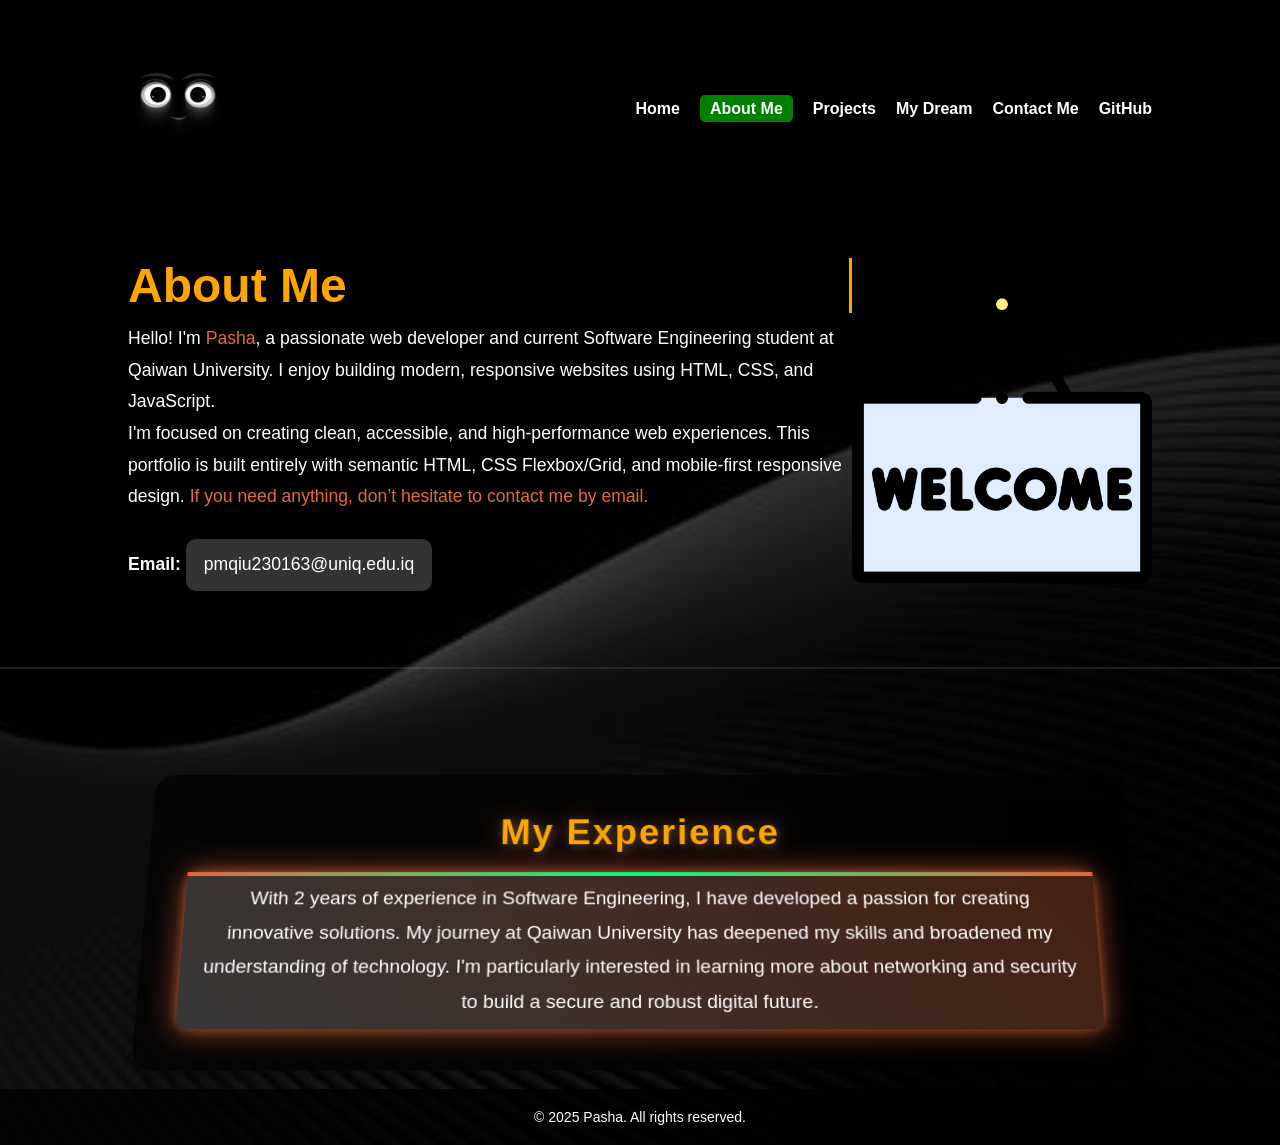
==== about.html @ 2551d7bb "first commit" ====
<!DOCTYPE html>
<html lang="en">
<head>
  <meta charset="UTF-8" />
  <meta name="viewport" content="width=device-width, initial-scale=1.0" />
  <title>About Me | Pasha</title>
  <link rel="stylesheet" href="style.css" />
</head>
<body>
  <header>
    <nav class="navbar">
      <img src="photo.profile2.jpg" alt="Pasha Logo" class="logo" />
      <ul class="nav-links">
        <li><a href="index.html">Home</a></li>
        <li><a href="about.html" class="active">About Me</a></li>
        <li><a href="projects.html">Projects</a></li>
        <li><a href="mydream.html">My Dream</a></li>
        <li><a href="ContactMe.html">Contact Me</a></li>
        <li><a href="https://github.com/Pashamariwan" target="_blank">GitHub</a></li> 
      </ul>
    </nav>
  </header>

  <main>
    <section class="hero">
      <div class="info">
        <h1 id="typing-effect">About Me</h1>
        <p>Hello! I'm <span class="name-color">Pasha</span>, a passionate web developer and current Software Engineering student at Qaiwan University. I enjoy building modern, responsive websites using HTML, CSS, and JavaScript.</p>
        <p>I'm focused on creating clean, accessible, and high-performance web experiences. This portfolio is built entirely with semantic HTML, CSS Flexbox/Grid, and mobile-first responsive design. 
        <span class="contact-text">If you need anything, don’t hesitate to contact me by email.</span></p>
        <p><strong>Email:</strong> <a href="mailto:pmqiu230163@uniq.edu.iq">pmqiu230163@uniq.edu.iq</a></p>
      </div>

      <div class="image">
        <img src="Photo11.png" alt="Pasha's Profile" class="boy"  />
      </div>
    </section>

    <section class="about-section">
  <div class="scroll-box">
    <h2> My Experience </h2>
    <p>With 2 years of experience in Software Engineering, I have developed a passion for creating innovative solutions. My journey at Qaiwan University has deepened my skills and broadened my understanding of technology. I'm particularly interested in learning more about networking and security to build a secure and robust digital future.</p>
  </div>
</section>

  </main>

  <footer>
    <p>&copy; 2025 Pasha. All rights reserved.</p>
  </footer>

</body>
</html>
---- style.css ----
* {
  margin: 0;
  padding: 0;
  box-sizing: border-box;
  font-family: 'Poppins', sans-serif;
}

html {
  scroll-behavior: smooth;
}

h1, h2, h3 {
  font-family: 'Roboto', sans-serif;
  font-weight: 600;
}

.info p {
  font-weight: 300;
  font-size: 1.1rem;
  line-height: 1.8;
}


body {
  background: url(background.photo3.jpeg) no-repeat center center/cover;
  color: white;
}


.navbar {
  display: flex;
  justify-content: space-between;
  align-items: center;
  padding: 20px 10%;
 
  top: 0;
  z-index: 10;
}

.logo {
  width: 100px;
  border-radius: 50%;
  transition: transform 0.3s ease; 
}

.logo:hover {
  transform: translate(10px, -10px); 
}

.nav-links {
  list-style: none;
  display: flex;
  gap: 20px;
}

.nav-links li a {
  text-decoration: none;
  color: white;
  font-weight: bold;
  transition: color 0.3s ease;
}

.nav-links li a:hover {
  color: #00ff7f;
}


.hero {
  display: flex;
  justify-content: space-between;
  align-items: center;
  padding: 40px 10%;
  border-bottom: 2px solid rgba(255, 255, 255, 0.1);
  padding-bottom: 50px;
  margin-bottom: 50px;
}

.info h1 {
  font-size: 60px;
  margin-bottom: 10px;
  color: orange; 
}

.info h3 {
  margin-top: 10px;
  font-size: 20px;
  letter-spacing: 1px;
}

.info span {
  color: rgb(230, 104, 59);
}

.info a {
  text-decoration: none;
  color: white;
  background: #333;
  margin: 26px 0;
  padding: 10px 18px;
  border-radius: 10px;
  display: inline-block;
  transition: all 0.4s ease;
}

.info a:hover {
  background: rgb(230, 104, 59);
  transform: scale(1.05);
}


.image img {
  height: 300px;
  transition: transform 0.5s ease-in-out;
  cursor: pointer;
}

.image img:hover {
  transform: translateX(-10px);
}


.projects {
  display: grid;
  grid-template-columns: 1fr 1fr;
  gap: 30px;
  margin-top: 40px;
}

.project-item {
  background: rgba(0, 0, 0, 0.7);
  border-radius: 10px;
  padding: 20px;
  margin: 20px 0;
  box-shadow: 0 4px 10px rgba(0, 0, 0, 0.3);
  transition: all 0.3s ease;
}

.project-item:hover {
  box-shadow: 0 8px 20px rgba(0, 0, 0, 0.5);
  transform: translateY(-5px);
}

.project-item h3 {
  color: rgb(230, 104, 59);
  font-size: 1.5rem;
}

.project-item p {
  color: white;
  font-size: 1.1rem;
}


.about-page .hero {
  display: flex;
  flex-direction: row;
  justify-content: space-between;
  align-items: center;
  padding-top: 60px;
}

.about-page .info {
  flex: 1;
  padding: 20px;
  color: white;
}

.about-page .info h1 {
  font-size: 3.5rem;
  color: rgb(230, 104, 59);
  margin-bottom: 20px;
}

.about-page .info p {
  font-size: 1.2rem;
  line-height: 1.8;
}

.about-page .image {
  flex: 1;
  display: flex;
  justify-content: center;
  align-items: center;
}

.about-page .image img {
  width: 250px;
  height: auto;
  border-radius: 50%;
  transition: transform 0.5s ease;
}

.about-page .image img:hover {
  transform: scale(1.1);
}


@media (max-width: 768px) {
  .hero {
    flex-direction: column;
    text-align: center;
  }

  .image {
    margin-top: 20px;
  }

  .nav-links {
    flex-direction: column;
    gap: 10px;
  }

  .projects {
    grid-template-columns: 1fr;
  }

  .about-page .hero {
    flex-direction: column;
    text-align: center;
  }

  .about-page .info {
    margin-bottom: 20px;
  }

  .about-page .info h1 {
    font-size: 2.5rem;
  }

  .about-page .image img {
    width: 200px;
  }
}

@media (max-width: 480px) {
  .about-page .info h1 {
    font-size: 2rem;
  }

  .about-page .info p {
    font-size: 1rem;
  }

  .about-page .image img {
    width: 180px;
  }
}


footer {
  background: rgba(0, 0, 0, 0.8);
  padding: 20px;
  color: white;
  text-align: center;
  position: relative; 
  width: 100%;
  font-size: 14px;
}

nav a.active {
  color: white;
  background-color: green; 
  padding: 5px 10px;
  border-radius: 5px;
  text-decoration: none;
}


.mydream-page .hero {
  display: flex;
  justify-content: space-between;
  align-items: center;
  padding: 40px 10%;
  border-bottom: 2px solid rgba(255, 255, 255, 0.1);
  padding-bottom: 50px;
  margin-bottom: 50px;
}

.mydream-page .info {
  flex: 1;
  padding: 20px;
  color: white;
}

.mydream-page .info h1 {
  font-size: 60px;
  margin-bottom: 10px;
  color: orange;
}

.mydream-page .info h3 {
  margin-top: 10px;
  font-size: 20px;
  letter-spacing: 1px;
}

.mydream-page .info p {
  font-size: 1.1rem;
  line-height: 1.8;
  font-weight: 300;
}

.mydream-page .image {
  flex: 1;
  display: flex;
  justify-content: center;
  align-items: center;
}

.mydream-page .image img {
  height: 300px;
  transition: transform 0.5s ease-in-out;
  cursor: pointer;
}

.mydream-page .image img:hover {
  transform: translateX(-10px);
}


@media (max-width: 768px) {
  .mydream-page .hero {
    flex-direction: column;
    text-align: center;
  }

  .mydream-page .info {
    margin-bottom: 20px;
  }

  .mydream-page .info h1 {
    font-size: 2.5rem;
  }

  .mydream-page .image img {
    width: 200px;
  }
}

@media (max-width: 480px) {
  .mydream-page .info h1 {
    font-size: 2rem;
  }

  .mydream-page .info p {
    font-size: 1rem;
  }

  .mydream-page .image img {
    width: 180px;
  }
}

nav a.active {
  color: white;
  background-color: green;
  padding: 5px 10px;
  border-radius: 5px;
  text-decoration: none;
}

.nav-links a.active {
  color: white;
  background-color: green;
  padding: 5px 10px;
  border-radius: 5px;
  text-decoration: none;
}


.my-dream-container {
  text-align: center;
  padding: 50px;
  position: relative;
}

.logo {
  width: 100px;
  height: auto;
  animation: moveLogo 4s infinite alternate, changeLogoColor 5s infinite alternate;
}

.heading {
  font-size: 3rem;
  color: rgb(230, 104, 59);
  animation: moveHeading 3s infinite alternate, changeHeadingColor 6s infinite alternate;
}

.description {
  font-size: 1.2rem;
  color: white;
  animation: moveDescription 5s infinite alternate, changeDescriptionColor 7s infinite alternate;
}


@keyframes moveLogo {
  0% { transform: translateX(0) rotate(0deg); }
  50% { transform: translateX(30px) rotate(45deg); }
  100% { transform: translateX(-30px) rotate(-45deg); }
}

@keyframes changeLogoColor {
  0% { filter: hue-rotate(0deg); }
  50% { filter: hue-rotate(90deg); }
  100% { filter: hue-rotate(180deg); }
}


@keyframes moveHeading {
  0% { transform: translateY(0); }
  50% { transform: translateY(-20px); }
  100% { transform: translateY(20px); }
}

@keyframes changeHeadingColor {
  0% { color: rgb(230, 104, 59); }
  50% { color: #00ff7f; }
  100% { color: #ff6347; }
}


@keyframes moveDescription {
  0% { transform: translateX(0); }
  50% { transform: translateX(-20px); }
  100% { transform: translateX(20px); }
}

@keyframes changeDescriptionColor {
  0% { color: white; }
  50% { color: #ff6347; }
  100% { color: #00ff7f; }
}


@keyframes typing {
  from {
    width: 0;
  }
  to {
    width: 100%;
  }
}


#typing-effect {
  overflow: hidden; 
  white-space: nowrap;
  border-right: 3px solid orange; 
  width: 0; 
  animation: typing 4s steps(30) 0s forwards; 
  font-size: 3rem;
  color: orange;
}





.welcome-section {
  background-color: rgba(0, 0, 0, 0.8);
  padding: 40px 10%;
  margin-top: 100px;
  border-radius: 10px;
  text-align: center;
  box-shadow: 0 4px 20px rgba(0, 0, 0, 0.5);
  position: relative;
  animation: fadeIn 1s ease-out forwards;
}

.welcome-text h2 {
  font-size: 3rem;
  color: orange;
  margin-bottom: 10px;
  text-shadow: 0 0 10px #ff6347, 0 0 20px #ff6347, 0 0 30px #ff6347;
  font-weight: bold;
}

.welcome-text p {
  font-size: 1.2rem;
  color: white; 
  line-height: 1.8;
  margin-top: 20px;
  opacity: 0.8;
}


.animated-text {
  font-size: 1.2rem;
  color: white;
  display: inline-block;
  white-space: nowrap;
  animation: colorChange 5s infinite;
}

@keyframes colorChange {
  0% { color: white; }
  10% { color: orange; }
  20% { color: lightyellow; }
  30% { color: lightgreen; }
  40% { color: lightblue; }
  50% { color: purple; }
  60% { color: #ff6347; }
  70% { color: #ffcc00; }
  80% { color: #00ff7f; }
  90% { color: orange; }
  100% { color: white; }
}


@keyframes fadeIn {
  from {
    opacity: 0;
    transform: translateY(30px);
  }
  to {
    opacity: 1;
    transform: translateY(0);
  }
}


.about-section {
  display: flex;
  justify-content: center;
  align-items: center;
  margin-top: 80px;
  padding: 20px;
}

.scroll-box {
  width: 80%;
  max-height: 300px;
  padding: 40px;
  background: rgba(0, 0, 0, 0.7);
  border-radius: 20px;
  box-shadow: 0 15px 30px rgba(0, 0, 0, 0.4);
  transform: perspective(1000px) rotateX(10deg);
  animation: scroll-effect 3s ease-out infinite;
  overflow: hidden;
  position: relative;
  color: white;
  text-align: center;
  backdrop-filter: blur(10px);
}

.scroll-box h2 {
  font-size: 2.3rem;
  color: orange; 
  margin-bottom: 20px;
  font-weight: bold;
  letter-spacing: 2px;
  text-shadow: 2px 2px 10px rgba(255, 255, 255, 0.2), 0 0 25px rgba(230, 104, 59, 0.5);
}


.scroll-box p {
  font-size: 1.2rem;
  line-height: 1.8;
  font-weight: 300;
  color: white;
  position: relative;
  z-index: 1;
  padding: 10px 20px;
  border-radius: 10px;
  background: linear-gradient(45deg, rgba(255, 255, 255, 0.2), rgba(230, 104, 59, 0.3));
  text-align: center;
  box-shadow: 0 0 10px rgba(230, 104, 59, 0.5), 0 0 30px rgba(230, 104, 59, 0.7);
  transition: all 0.3s ease-in-out;
}

.scroll-box p:hover {
  background: rgba(230, 104, 59, 0.4);
  box-shadow: 0 0 20px rgba(230, 104, 59, 0.8), 0 0 40px rgba(230, 104, 59, 0.9);
  transform: translateY(-5px) scale(1.05);
}

.scroll-box p {
  transition: transform 0.3s ease-in-out;
}

.scroll-box p:hover {
  transform: translateY(-10px); 
}


@keyframes glowing-text {
  0% {
    text-shadow: 0 0 10px rgba(230, 104, 59, 0.6), 0 0 20px rgba(230, 104, 59, 0.4), 0 0 30px rgba(230, 104, 59, 0.2);
  }
  50% {
    text-shadow: 0 0 30px rgba(230, 104, 59, 1), 0 0 40px rgba(230, 104, 59, 0.8), 0 0 50px rgba(230, 104, 59, 0.6);
  }
  100% {
    text-shadow: 0 0 10px rgba(230, 104, 59, 0.6), 0 0 20px rgba(230, 104, 59, 0.4), 0 0 30px rgba(230, 104, 59, 0.2);
  }
}


.scroll-box p {
  animation: glowing-text 2s ease-in-out infinite alternate;
}

.scroll-box p::before {
  content: "";
  display: block;
  position: absolute;
  width: 100%;
  height: 4px;
  background: linear-gradient(90deg, rgb(230, 104, 59), #00ff7f, rgb(230, 104, 59));
  top: 0;
  left: 0;
  animation: glowing-bar 3s linear infinite;
}


@keyframes glowing-bar {
  0% {
    background-position: 100% 0;
  }
  100% {
    background-position: 0 0;
  }
}


@keyframes scroll-effect {
  0% {
    transform: perspective(1000px) rotateX(10deg);
  }
  50% {
    transform: perspective(1000px) rotateX(20deg);
  }
  100% {
    transform: perspective(1000px) rotateX(10deg);
  }
}


.project-vision {
  display: flex;
  justify-content: center;
  align-items: center;
  padding: 80px 20px;
  background: linear-gradient(145deg, #0a0a0a, #1e1e1e);
  scroll-margin-top: 100px;
}

.vision-card {
  background: rgba(255, 255, 255, 0.05);
  border-radius: 20px;
  padding: 40px;
  max-width: 700px;
  text-align: center;
  color: white;
  box-shadow: 0 0 20px rgba(230, 104, 59, 0.3), 0 0 40px rgba(230, 104, 59, 0.5);
  backdrop-filter: blur(10px);
  transform: perspective(1000px) rotateX(10deg);
  transition: transform 0.5s ease, box-shadow 0.5s ease;
}

.vision-card:hover {
  transform: perspective(1000px) rotateX(0deg) scale(1.03);
  box-shadow: 0 0 30px rgba(230, 104, 59, 0.6), 0 0 60px rgba(230, 104, 59, 0.9);
}

.vision-card h2 {
  font-size: 2.5rem;
  color: rgb(230, 104, 59);
  margin-bottom: 20px;
  text-shadow: 0 0 10px rgba(255, 255, 255, 0.2);
}

.vision-card p {
  font-size: 1.2rem;
  line-height: 1.8;
  background: linear-gradient(90deg, rgba(255, 255, 255, 0.15), rgba(255, 255, 255, 0.05));
  padding: 20px;
  border-radius: 12px;
  box-shadow: 0 0 15px rgba(230, 104, 59, 0.4);
  transition: transform 0.3s ease;
}

.vision-card p:hover {
  transform: translateY(-5px);
  box-shadow: 0 0 25px rgba(230, 104, 59, 0.7);
}

.dream-scroll-section {
  padding: 50px 20px;
  display: flex;
  flex-direction: column;
  align-items: center;
}

.dream-cards {
  display: flex;
  flex-direction: column;
  gap: 20px;
  margin-top: 30px;
}

.dream-card {
  background: linear-gradient(145deg, #1f1f1f, #2c2c2c);
  color: #ffffff;
  border-radius: 15px;
  padding: 20px 30px;
  box-shadow: 0 10px 20px rgba(255, 165, 0, 0.4), 0 4px 6px rgba(0, 0, 0, 0.3);
  transition: transform 0.3s ease, box-shadow 0.3s ease;
  font-size: 1.1rem;
  text-align: center;
  border: 1px solid rgba(255, 165, 0, 0.4);
}

.dream-card:hover {
  transform: translateY(-10px) scale(1.03);
  box-shadow: 0 15px 30px rgba(255, 165, 0, 0.6), 0 6px 10px rgba(0, 0, 0, 0.4);
}


.contact-section {
  padding: 80px 20px;
  background: linear-gradient(145deg, #0a0a0a, #1e1e1e);
  display: flex;
  justify-content: center;
  align-items: center;
}

.contact-container {
  background: rgba(255, 255, 255, 0.05);
  padding: 40px;
  border-radius: 20px;
  max-width: 600px;
  width: 100%;
  text-align: center;
  box-shadow: 0 0 20px rgba(230, 104, 59, 0.4), 0 0 40px rgba(230, 104, 59, 0.6);
  backdrop-filter: blur(10px);
}

.contact-container h2 {
  font-size: 2.5rem;
  color: orange;
  margin-bottom: 30px;
}

.name-fields {
  display: flex;
  gap: 15px;
  margin-bottom: 20px;
}

.name-fields input,
textarea {
  flex: 1;
  width: 100%;
  padding: 12px 15px;
  background: rgba(255, 255, 255, 0.1);
  border: 1px solid rgba(255, 165, 0, 0.4);
  color: white;
  border-radius: 10px;
  font-size: 1rem;
  outline: none;
  transition: box-shadow 0.3s ease;
}

textarea {
  resize: none;
}

input:focus,
textarea:focus {
  box-shadow: 0 0 10px rgba(255, 165, 0, 0.7);
}

button[type="submit"] {
  background: orange;
  border: none;
  padding: 12px 30px;
  font-size: 1rem;
  border-radius: 10px;
  color: black;
  font-weight: bold;
  cursor: pointer;
  transition: transform 0.3s ease, background 0.3s ease;
  margin-top: 15px;
}

button[type="submit"]:hover {
  background: gray;
  transform: scale(1.05);
}



.nav-links a:hover {
  color: #00ff7f;
}
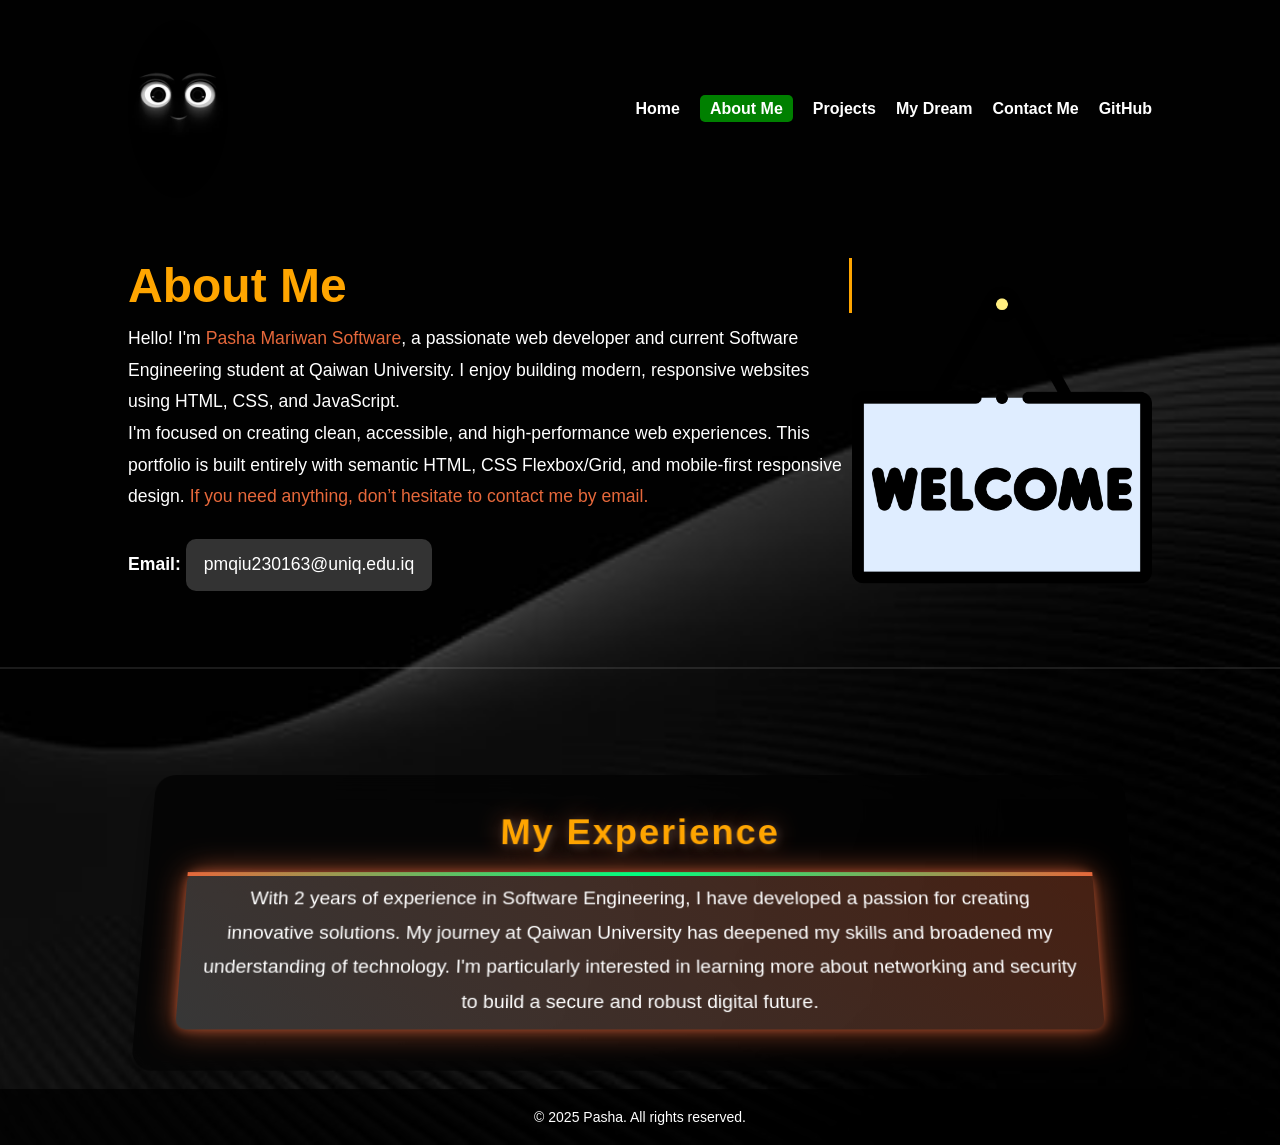
==== commit 2568926b: "updated about page text" ====
--- a/about.html
+++ b/about.html
@@ -25,7 +25,7 @@
     <section class="hero">
       <div class="info">
         <h1 id="typing-effect">About Me</h1>
-        <p>Hello! I'm <span class="name-color">Pasha</span>, a passionate web developer and current Software Engineering student at Qaiwan University. I enjoy building modern, responsive websites using HTML, CSS, and JavaScript.</p>
+        <p>Hello! I'm <span class="name-color">Pasha Mariwan Software</span>, a passionate web developer and current Software Engineering student at Qaiwan University. I enjoy building modern, responsive websites using HTML, CSS, and JavaScript.</p>
         <p>I'm focused on creating clean, accessible, and high-performance web experiences. This portfolio is built entirely with semantic HTML, CSS Flexbox/Grid, and mobile-first responsive design. 
         <span class="contact-text">If you need anything, don’t hesitate to contact me by email.</span></p>
         <p><strong>Email:</strong> <a href="mailto:pmqiu230163@uniq.edu.iq">pmqiu230163@uniq.edu.iq</a></p>
